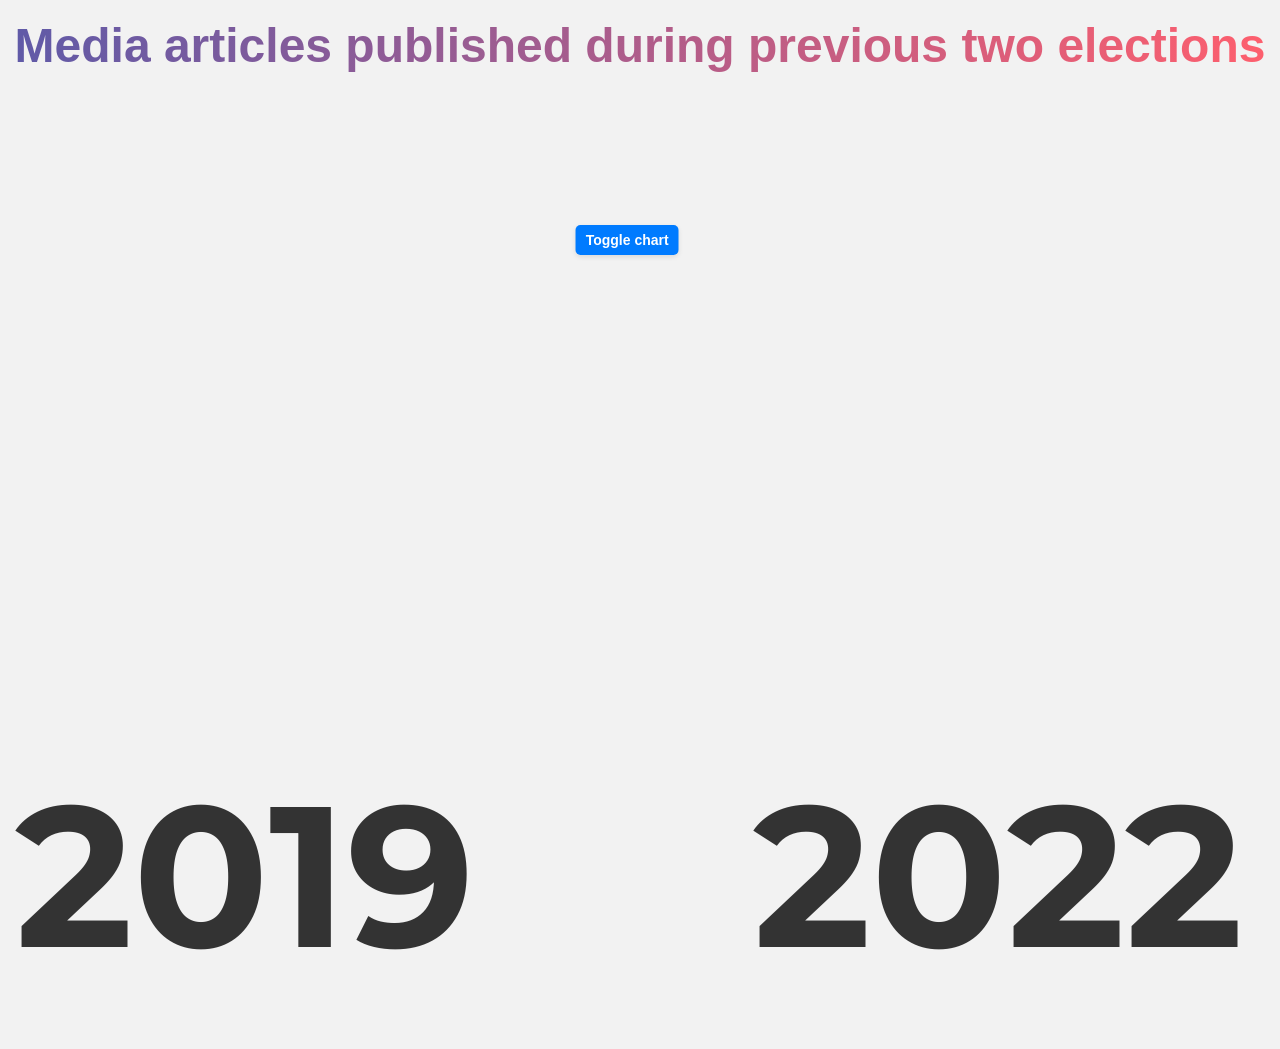
==== index.html @ a8f680c9 "renamed the index.html file" ====
<!DOCTYPE html>
<html>

<head>
    <meta charset="utf-8">
    <title>D3.js Toggle Chart Example</title>
    <script src="https://d3js.org/d3.v6.min.js"></script>
    
    <link rel="stylesheet" href="https://maxcdn.bootstrapcdn.com/bootstrap/3.3.7/css/bootstrap.min.css">

    <style>
        @import url('https://fonts.googleapis.com/css2?family=Montserrat:wght@400;700&display=swap');

        body {
            background-color: #f2f2f2;
            font-family: Arial, sans-serif;
            overflow: hidden;
        }

        h2 {
            background-image: linear-gradient(to right, #5E5AA8, #FF5F6D);
            /* Gradient background */
            -webkit-background-clip: text;
            /* Apply the background to the text */
            -webkit-text-fill-color: transparent;
            /* Make the text transparent */
            font-family: 'Helvetica Neue', sans-serif;
            /* Font family */
            font-size: 2.5em;
            /* Font size */
            text-align: center;
            /* Center align the text */
            font-size: 48px;
            font-weight: bold;
            color: #333;
            margin-bottom: 20px;
        }

        #toggle {
            position: absolute;
            top: 25%;
            left: 49%;
            transform: translateX(-50%);
            background-color: #007bff;
            border: none;
            color: #fff;
            padding: 5px 10px;
            cursor: pointer;
            z-index: 1;
            border-radius: 5px;
            font-weight: bold;
            box-shadow: 0px 2px 5px rgba(0, 0, 0, 0.1);
        }

        #chart1,
        #chart2 {
            display: flex;
            /* margin-top: 10px;
            margin-left: 20px;
            margin-right: 10px; */
            /* opacity: 1; */
            flex-direction: column;
            justify-content: center;
        }

        #chart1 {
            margin-left: 2%;
        }

        #chart2 {

            margin-left: 8%;
        }

        #chart1Container,
        #chart2Container {
            width: 600px;
            height: 560px;
        }

        #chart1Background {
            position: flex;
            margin-bottom: 30px;
            margin-right: 16%;
        }


        #chart1Background::before {
            content: "";
            /* background-image: url('assets/scott.png'); */
            background-size: cover;
            opacity: 0.9;
            position: absolute;
            top: 15%;
            left: 7%;
            width: 100%;
            height: 77%;
            z-index: -1;
            /* transform: rotate(0deg); */
            transform-origin: center center;
        }

        #chart1Container {
            position: relative;
            z-index: 1;
            margin-left: 10px;
        }

        #chart2Background {
            position: relative;
            margin-bottom: 30px;
        }


        #chart2Background::before {
            content: "";
            /* background-image: url('assets/labor.png'); */
            background-size: contain;
            opacity: 0.5;
            position: absolute;
            top: 20%;
            left: 7%;
            width: 100%;
            height: 77%;
            z-index: -1;
            transform: rotate(90deg);
            transform-origin: center center;
        }

        #chart2Container {
            position: relative;
            z-index: 1;
            margin-right: 10px;
        }

        .container-fluid {
            margin-top: 100px;

            display: flex;
            justify-content: center;
            align-items: center;
        }

        .line {
            fill: none;
            stroke: steelblue;
            stroke-width: 2px;
        }

        .bar {
            fill: #5E5AA8;
        }

        .x-axis,
        .y-axis {
            transform: rotate(360deg);
            transform-origin: center center;
        }


        .bubble {

            fill: #FF5F6D;
            opacity: 0.8;
            stroke: #fff;
            stroke-width: 2px;
            margin-top: 100%;
            transform: rotate(360deg);
            transform-origin: center center;
        }

        .bubble-label {
            font-size: 12px;
            text-anchor: middle;
            fill: white;
            transform: rotate(360deg);
            transform-origin: center center;
        }

        .bar-label {
            /* font-size: 12px; */
            /* text-anchor: middle; */
            /* fill: white; */
            transform: rotate(360deg);
            transform-origin: center center;
        }
        .topic-label {
            transform: rotate(360deg);
            transform-origin: center center;
        }

        .tooltip {
            position: absolute;
            z-index: 9999;
            background-color: rgba(0, 0, 0, 0.8);
            color: white;
            padding: 5px;
            font-size: 12px;
            visibility: hidden;
            pointer-events: none;
            white-space: nowrap;
        }

        /* Adding font transition */


        #chart1Background,
        #chart2Background {
            font-family: 'Montserrat', sans-serif;
            font-size: 200px;
            font-weight: bold;
            overflow: hidden;
            z-index: -1;


        }

        .rolling-digit {
            display: inline-block;
            transform: translateY(-100%);
            opacity: 0;
            animation: roll-in 1s cubic-bezier(0.22, 1, 0.36, 1) forwards;
        }

        @keyframes roll-in {
            0% {
                transform: translateY(-100%);
                opacity: 0;
            }

            100% {
                transform: translateY(0%);
                opacity: 1;
            }
        }
    </style>
</head>

<body>
    <h2>Media articles published during previous two elections</h2>
    <div id="toggle">Toggle chart</div>

    <div class="container-fluid">
        <div class="row">
            <div class="col-md-5" id="chart1Background" width="500" height="800">
                <div id="chart1Container">
                    <div>
                        <svg id="chart1" class="chart" width="500" height="1600"></svg>
                    </div>
                </div>
            </div>
            <div class="col-md-5" id="chart2Background" width="500" height="800">
                <div id="chart2Container">
                    <div>
                        <svg id="chart2" class="chart" width="500" height="1600"></svg>
                    </div>
                </div>
            </div>

        </div>
    </div>
    <script src="election.js"></script>
</body>

</html>
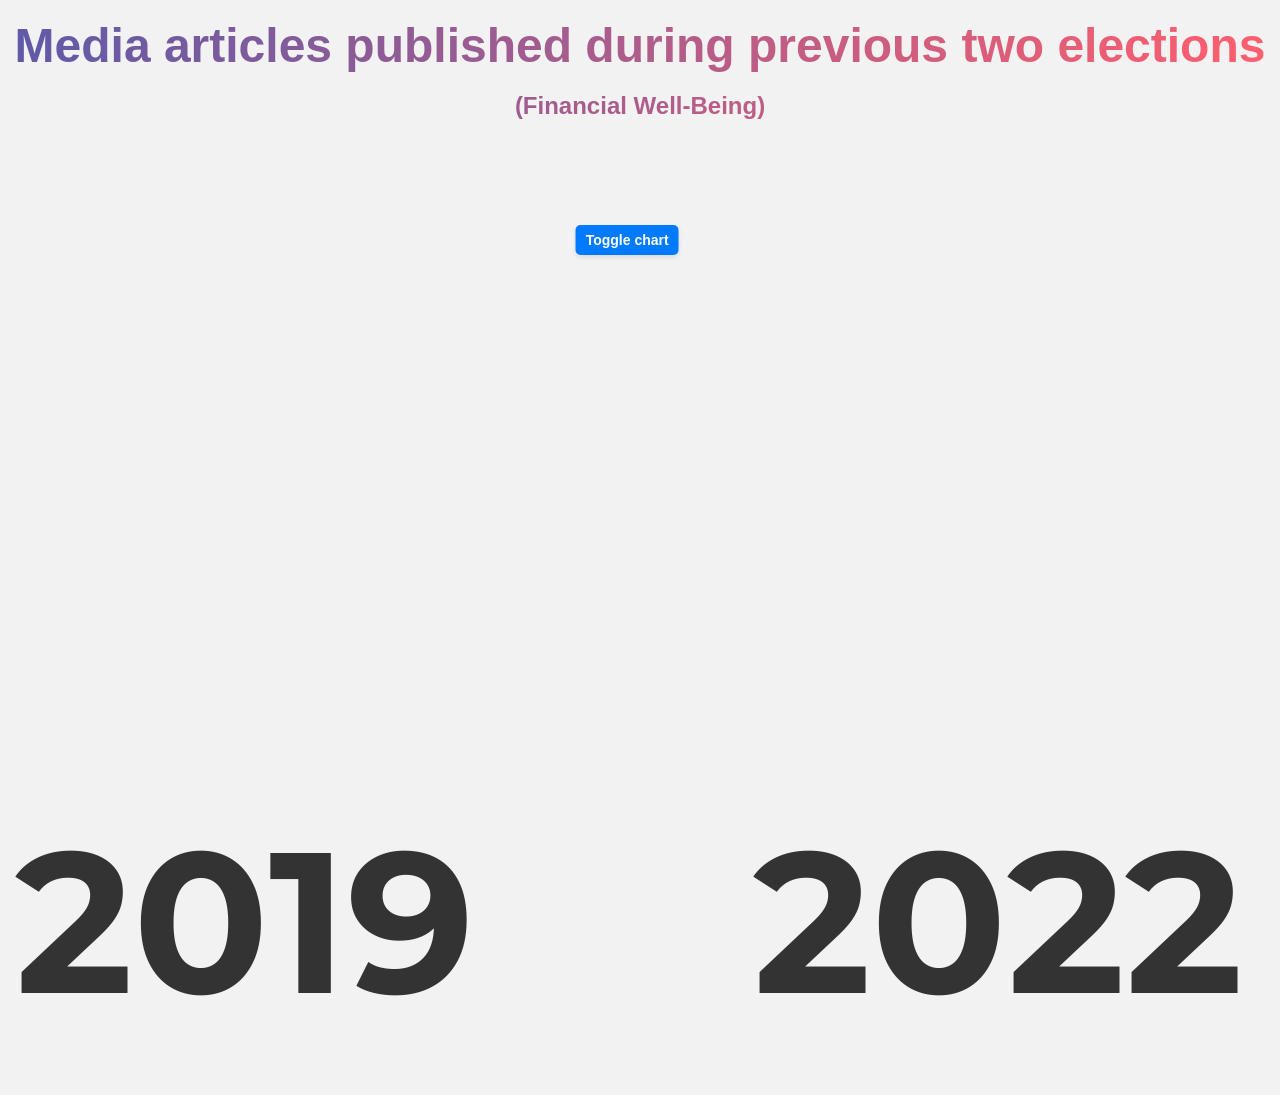
==== commit d2c90c36: "updated the vis with actual data" ====
--- a/index.html
+++ b/index.html
@@ -3,241 +3,15 @@
 
 <head>
     <meta charset="utf-8">
-    <title>D3.js Toggle Chart Example</title>
+    <title>Election comparison</title>
     <script src="https://d3js.org/d3.v6.min.js"></script>
-    
     <link rel="stylesheet" href="https://maxcdn.bootstrapcdn.com/bootstrap/3.3.7/css/bootstrap.min.css">
-
-    <style>
-        @import url('https://fonts.googleapis.com/css2?family=Montserrat:wght@400;700&display=swap');
-
-        body {
-            background-color: #f2f2f2;
-            font-family: Arial, sans-serif;
-            overflow: hidden;
-        }
-
-        h2 {
-            background-image: linear-gradient(to right, #5E5AA8, #FF5F6D);
-            /* Gradient background */
-            -webkit-background-clip: text;
-            /* Apply the background to the text */
-            -webkit-text-fill-color: transparent;
-            /* Make the text transparent */
-            font-family: 'Helvetica Neue', sans-serif;
-            /* Font family */
-            font-size: 2.5em;
-            /* Font size */
-            text-align: center;
-            /* Center align the text */
-            font-size: 48px;
-            font-weight: bold;
-            color: #333;
-            margin-bottom: 20px;
-        }
-
-        #toggle {
-            position: absolute;
-            top: 25%;
-            left: 49%;
-            transform: translateX(-50%);
-            background-color: #007bff;
-            border: none;
-            color: #fff;
-            padding: 5px 10px;
-            cursor: pointer;
-            z-index: 1;
-            border-radius: 5px;
-            font-weight: bold;
-            box-shadow: 0px 2px 5px rgba(0, 0, 0, 0.1);
-        }
-
-        #chart1,
-        #chart2 {
-            display: flex;
-            /* margin-top: 10px;
-            margin-left: 20px;
-            margin-right: 10px; */
-            /* opacity: 1; */
-            flex-direction: column;
-            justify-content: center;
-        }
-
-        #chart1 {
-            margin-left: 2%;
-        }
-
-        #chart2 {
-
-            margin-left: 8%;
-        }
-
-        #chart1Container,
-        #chart2Container {
-            width: 600px;
-            height: 560px;
-        }
-
-        #chart1Background {
-            position: flex;
-            margin-bottom: 30px;
-            margin-right: 16%;
-        }
-
-
-        #chart1Background::before {
-            content: "";
-            /* background-image: url('assets/scott.png'); */
-            background-size: cover;
-            opacity: 0.9;
-            position: absolute;
-            top: 15%;
-            left: 7%;
-            width: 100%;
-            height: 77%;
-            z-index: -1;
-            /* transform: rotate(0deg); */
-            transform-origin: center center;
-        }
-
-        #chart1Container {
-            position: relative;
-            z-index: 1;
-            margin-left: 10px;
-        }
-
-        #chart2Background {
-            position: relative;
-            margin-bottom: 30px;
-        }
-
-
-        #chart2Background::before {
-            content: "";
-            /* background-image: url('assets/labor.png'); */
-            background-size: contain;
-            opacity: 0.5;
-            position: absolute;
-            top: 20%;
-            left: 7%;
-            width: 100%;
-            height: 77%;
-            z-index: -1;
-            transform: rotate(90deg);
-            transform-origin: center center;
-        }
-
-        #chart2Container {
-            position: relative;
-            z-index: 1;
-            margin-right: 10px;
-        }
-
-        .container-fluid {
-            margin-top: 100px;
-
-            display: flex;
-            justify-content: center;
-            align-items: center;
-        }
-
-        .line {
-            fill: none;
-            stroke: steelblue;
-            stroke-width: 2px;
-        }
-
-        .bar {
-            fill: #5E5AA8;
-        }
-
-        .x-axis,
-        .y-axis {
-            transform: rotate(360deg);
-            transform-origin: center center;
-        }
-
-
-        .bubble {
-
-            fill: #FF5F6D;
-            opacity: 0.8;
-            stroke: #fff;
-            stroke-width: 2px;
-            margin-top: 100%;
-            transform: rotate(360deg);
-            transform-origin: center center;
-        }
-
-        .bubble-label {
-            font-size: 12px;
-            text-anchor: middle;
-            fill: white;
-            transform: rotate(360deg);
-            transform-origin: center center;
-        }
-
-        .bar-label {
-            /* font-size: 12px; */
-            /* text-anchor: middle; */
-            /* fill: white; */
-            transform: rotate(360deg);
-            transform-origin: center center;
-        }
-        .topic-label {
-            transform: rotate(360deg);
-            transform-origin: center center;
-        }
-
-        .tooltip {
-            position: absolute;
-            z-index: 9999;
-            background-color: rgba(0, 0, 0, 0.8);
-            color: white;
-            padding: 5px;
-            font-size: 12px;
-            visibility: hidden;
-            pointer-events: none;
-            white-space: nowrap;
-        }
-
-        /* Adding font transition */
-
-
-        #chart1Background,
-        #chart2Background {
-            font-family: 'Montserrat', sans-serif;
-            font-size: 200px;
-            font-weight: bold;
-            overflow: hidden;
-            z-index: -1;
-
-
-        }
-
-        .rolling-digit {
-            display: inline-block;
-            transform: translateY(-100%);
-            opacity: 0;
-            animation: roll-in 1s cubic-bezier(0.22, 1, 0.36, 1) forwards;
-        }
-
-        @keyframes roll-in {
-            0% {
-                transform: translateY(-100%);
-                opacity: 0;
-            }
-
-            100% {
-                transform: translateY(0%);
-                opacity: 1;
-            }
-        }
-    </style>
+    <link rel="stylesheet" href="style.css">
 </head>
 
 <body>
     <h2>Media articles published during previous two elections</h2>
+    <h3>(Financial Well-Being)</h3>
     <div id="toggle">Toggle chart</div>
 
     <div class="container-fluid">
@@ -256,7 +30,6 @@
                     </div>
                 </div>
             </div>
-
         </div>
     </div>
     <script src="election.js"></script>
--- a/style.css
+++ b/style.css
@@ -0,0 +1,232 @@
+@import url('https://fonts.googleapis.com/css2?family=Montserrat:wght@400;700&display=swap');
+
+        body {
+            background-color: #f2f2f2;
+            font-family: Arial, sans-serif;
+            overflow: hidden;
+        }
+
+        h2 {
+            background-image: linear-gradient(to right, #5E5AA8, #FF5F6D);
+            /* Gradient background */
+            -webkit-background-clip: text;
+            /* Apply the background to the text */
+            -webkit-text-fill-color: transparent;
+            /* Make the text transparent */
+            font-family: 'Helvetica Neue', sans-serif;
+            /* Font family */
+            font-size: 2.5em;
+            /* Font size */
+            text-align: center;
+            /* Center align the text */
+            font-size: 48px;
+            font-weight: bold;
+            color: #333;
+            margin-bottom: 20px;
+        }
+
+        h3 {
+            background-image: linear-gradient(to right, #5E5AA8, #FF5F6D);
+            /* Gradient background */
+            -webkit-background-clip: text;
+            /* Apply the background to the text */
+            -webkit-text-fill-color: transparent;
+            /* Make the text transparent */
+            font-family: 'Helvetica Neue', sans-serif;
+            /* Font family */
+            font-size: 1.5em;
+            /* Font size */
+            text-align: center;
+            /* Center align the text */
+            font-size: 24px;
+            font-weight: bold;
+            color: #333;
+            margin-bottom: 20px;
+        }
+
+        #toggle {
+            position: absolute;
+            top: 25%;
+            left: 49%;
+            transform: translateX(-50%);
+            background-color: #007bff;
+            border: none;
+            color: #fff;
+            padding: 5px 10px;
+            cursor: pointer;
+            z-index: 1;
+            border-radius: 5px;
+            font-weight: bold;
+            box-shadow: 0px 2px 5px rgba(0, 0, 0, 0.1);
+        }
+
+        #chart1,
+        #chart2 {
+            display: flex;
+            /* margin-top: 10px;
+            margin-left: 20px;
+            margin-right: 10px; */
+            /* opacity: 1; */
+            flex-direction: column;
+            justify-content: center;
+        }
+
+        #chart1 {
+            margin-left: 2%;
+        }
+
+        #chart2 {
+
+            margin-left: 8%;
+        }
+
+        #chart1Container,
+        #chart2Container {
+            width: 600px;
+            height: 560px;
+        }
+
+        #chart1Background {
+            position: flex;
+            margin-bottom: 30px;
+            margin-right: 16%;
+        }
+
+
+        #chart1Background::before {
+            content: "";
+            /* background-image: url('assets/scott.png'); */
+            background-size: cover;
+            opacity: 0.9;
+            position: absolute;
+            top: 15%;
+            left: 7%;
+            width: 100%;
+            height: 77%;
+            z-index: -1;
+            /* transform: rotate(0deg); */
+            transform-origin: center center;
+        }
+
+        #chart1Container {
+            position: relative;
+            z-index: 1;
+            margin-left: 10px;
+        }
+
+        #chart2Background {
+            position: relative;
+            margin-bottom: 30px;
+        }
+
+
+        #chart2Background::before {
+            content: "";
+            /* background-image: url('assets/labor.png'); */
+            background-size: contain;
+            opacity: 0.5;
+            position: absolute;
+            top: 20%;
+            left: 7%;
+            width: 100%;
+            height: 77%;
+            z-index: -1;
+            transform: rotate(90deg);
+            transform-origin: center center;
+        }
+
+        #chart2Container {
+            position: relative;
+            z-index: 1;
+            margin-right: 10px;
+        }
+
+        .container-fluid {
+            margin-top: 100px;
+
+            display: flex;
+            justify-content: center;
+            align-items: center;
+        }
+
+        .line {
+            fill: none;
+            stroke: steelblue;
+            stroke-width: 2px;
+        }
+
+        .bar {
+            fill: #5E5AA8;
+        }
+
+
+
+        .bubble {
+            fill: #FF5F6D;
+            opacity: 0.8;
+            stroke: #fff;
+            stroke-width: 2px;
+            margin-top: 100%;
+            transform: rotate(360deg);
+            transform-origin: center center;
+        }
+
+        .bubble-label {
+            font-size: 12px;
+            text-anchor: middle;
+            fill: white;
+            transform: rotate(360deg);
+            transform-origin: center center;
+        }
+
+        .bar-label {
+            transform: rotate(360deg);
+            transform-origin: center center;
+        }
+        .topic-label {
+            transform: rotate(360deg);
+            transform-origin: center center;
+        }
+
+
+        .tooltip {
+            position: absolute;
+            z-index: 9999;
+            background-color: rgba(0, 0, 0, 0.8);
+            color: white;
+            padding: 5px;
+            font-size: 12px;
+            visibility: hidden;
+            pointer-events: none;
+            white-space: nowrap;
+        }
+
+        /* Adding font transition */
+
+        #chart1Background,
+        #chart2Background {
+            font-family: 'Montserrat', sans-serif;
+            font-size: 200px;
+            font-weight: bold;
+            overflow: hidden;
+            z-index: -1;
+        }
+
+        .rolling-digit {
+            display: inline-block;
+            transform: translateY(-100%);
+            opacity: 0;
+            animation: roll-in 1s cubic-bezier(0.22, 1, 0.36, 1) forwards;
+        }
+
+        @keyframes roll-in {
+            0% {
+                transform: translateY(-100%);
+                opacity: 0;
+            }
+
+            100% {
+                transform: translateY(0%);
+                opacity: 1;
+            }
+        }
